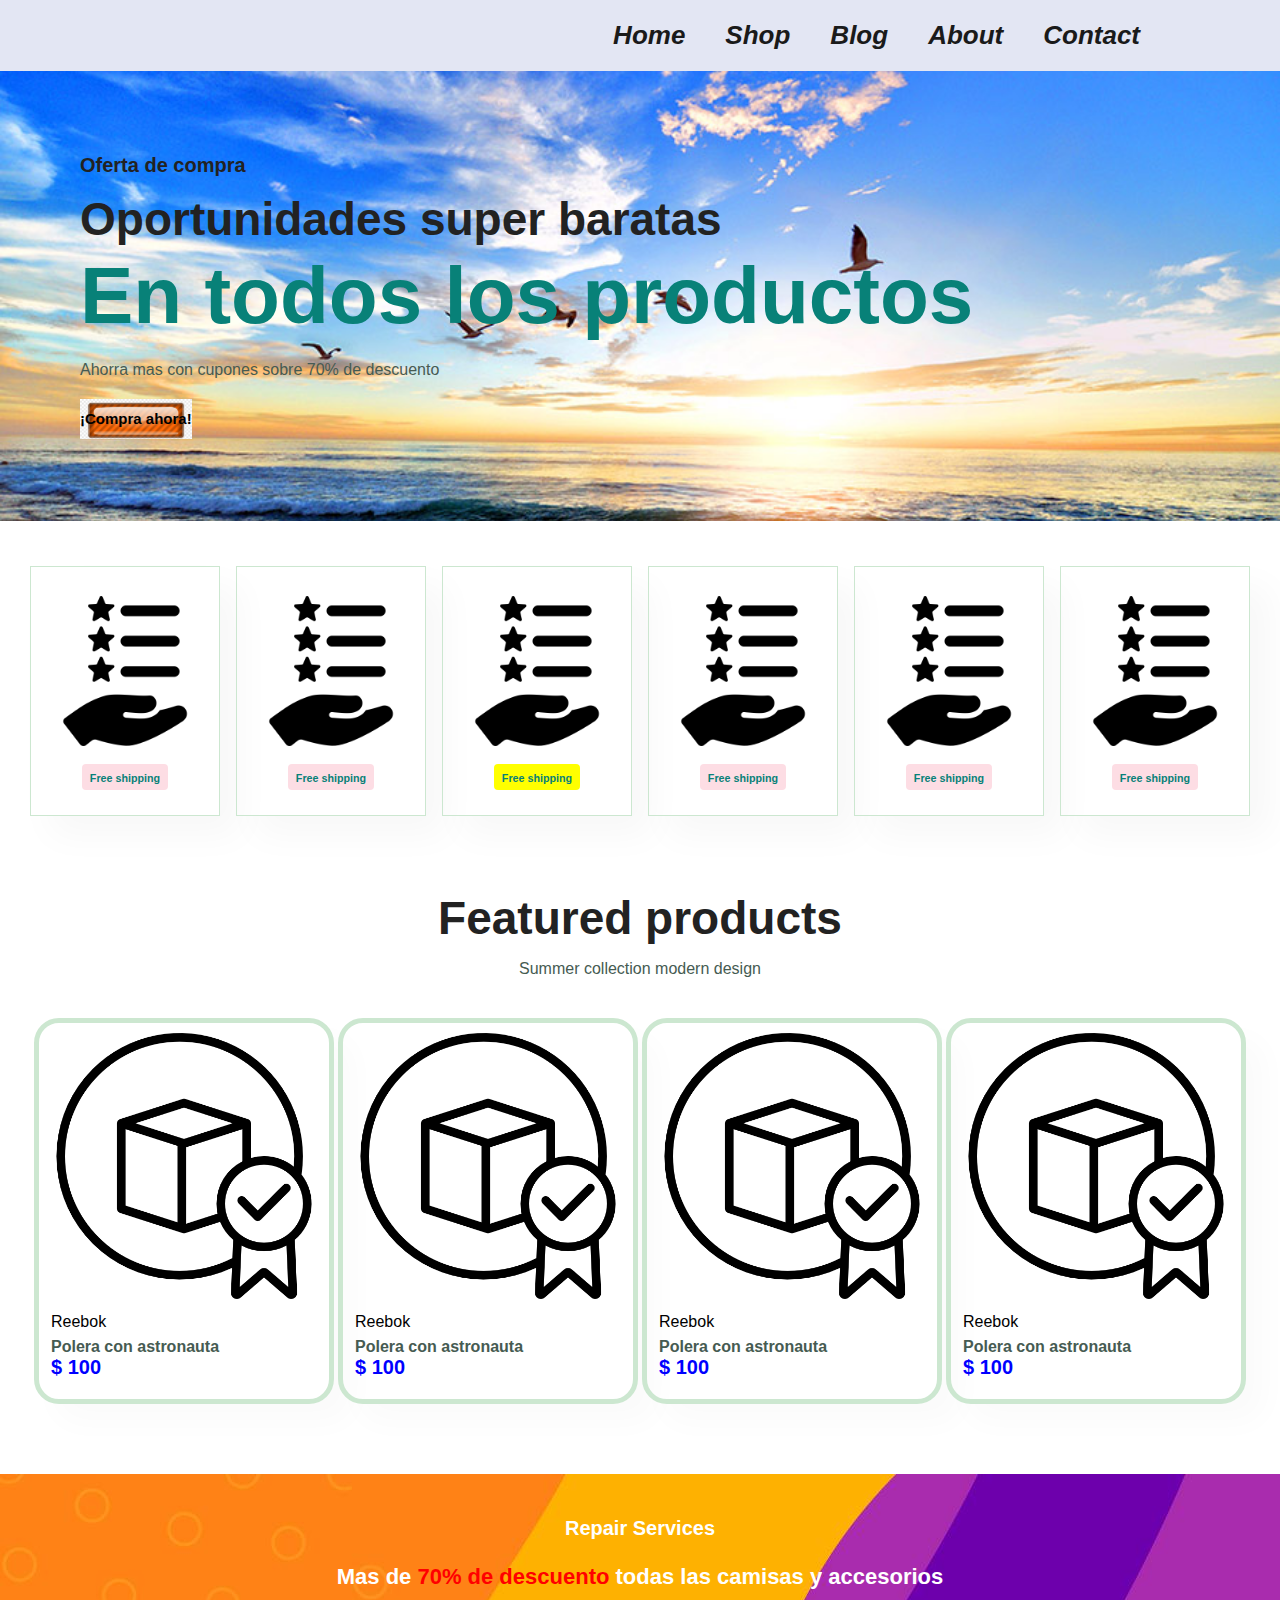
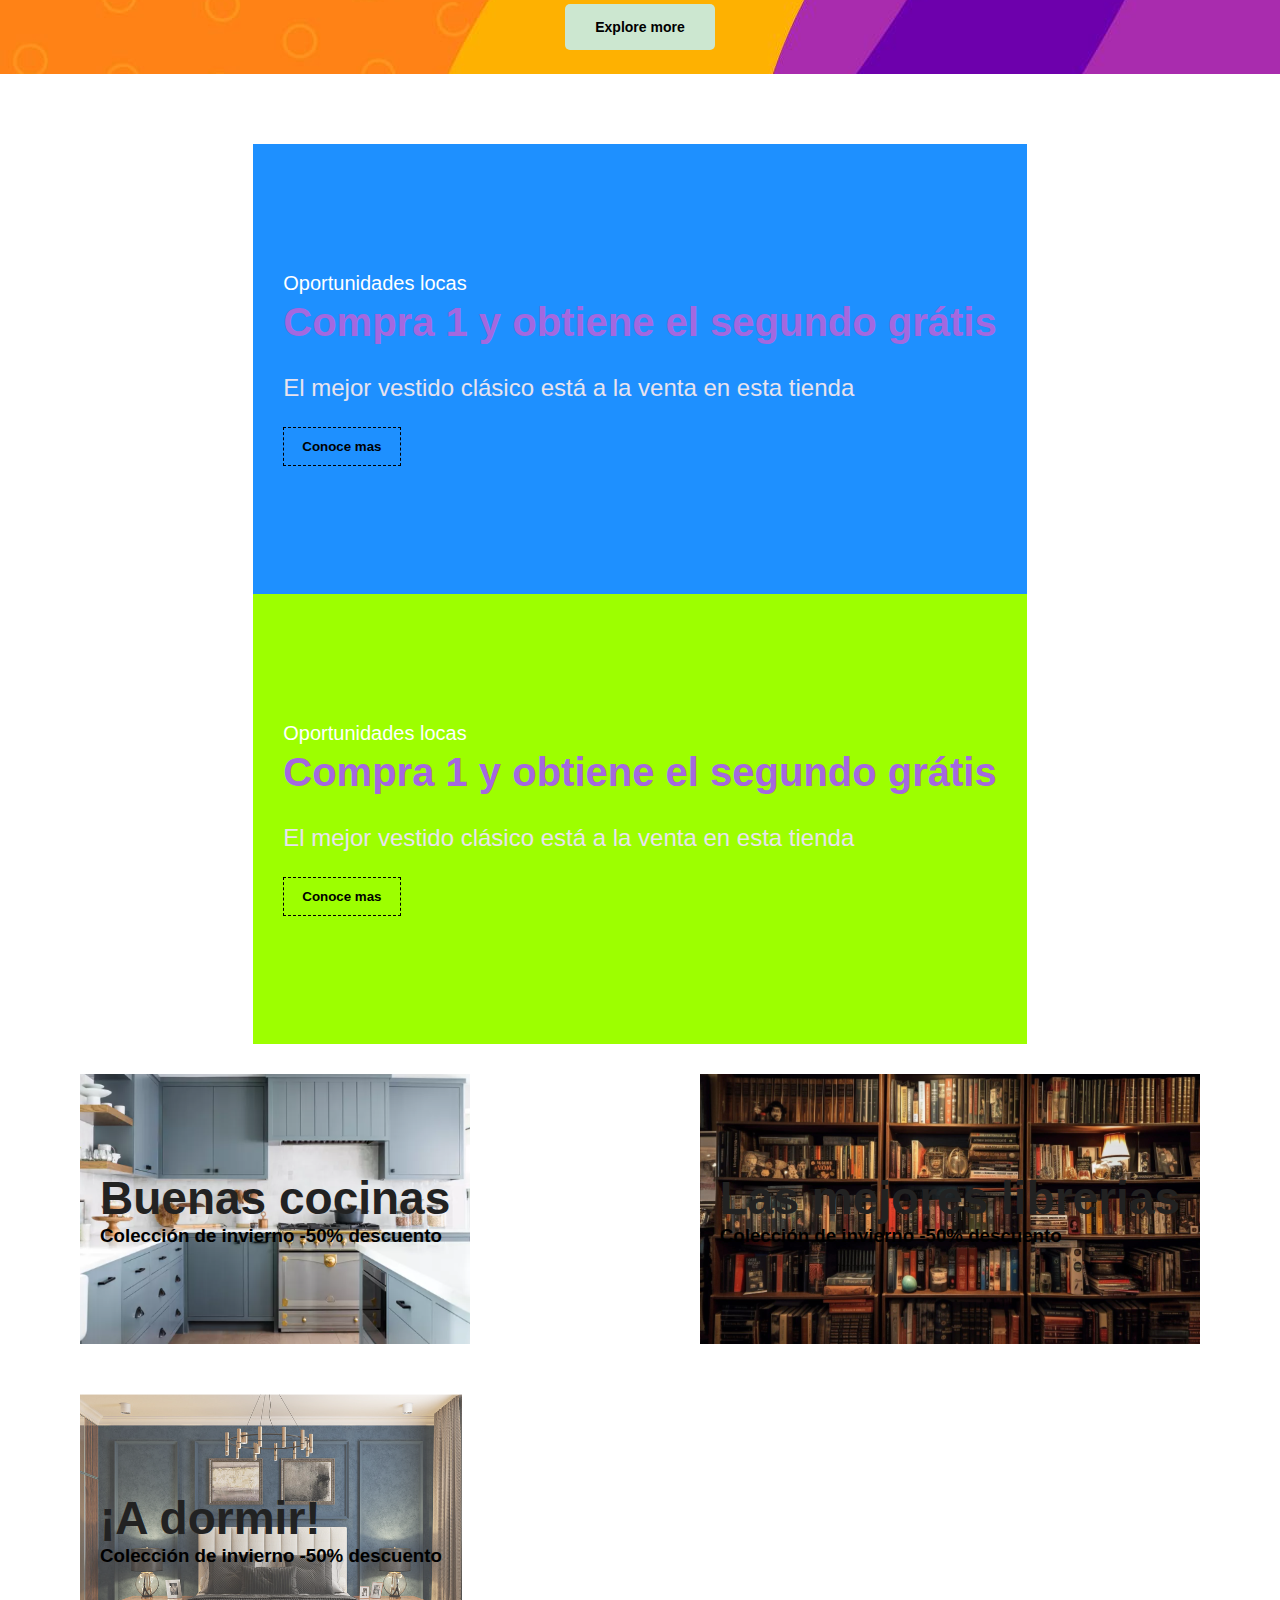
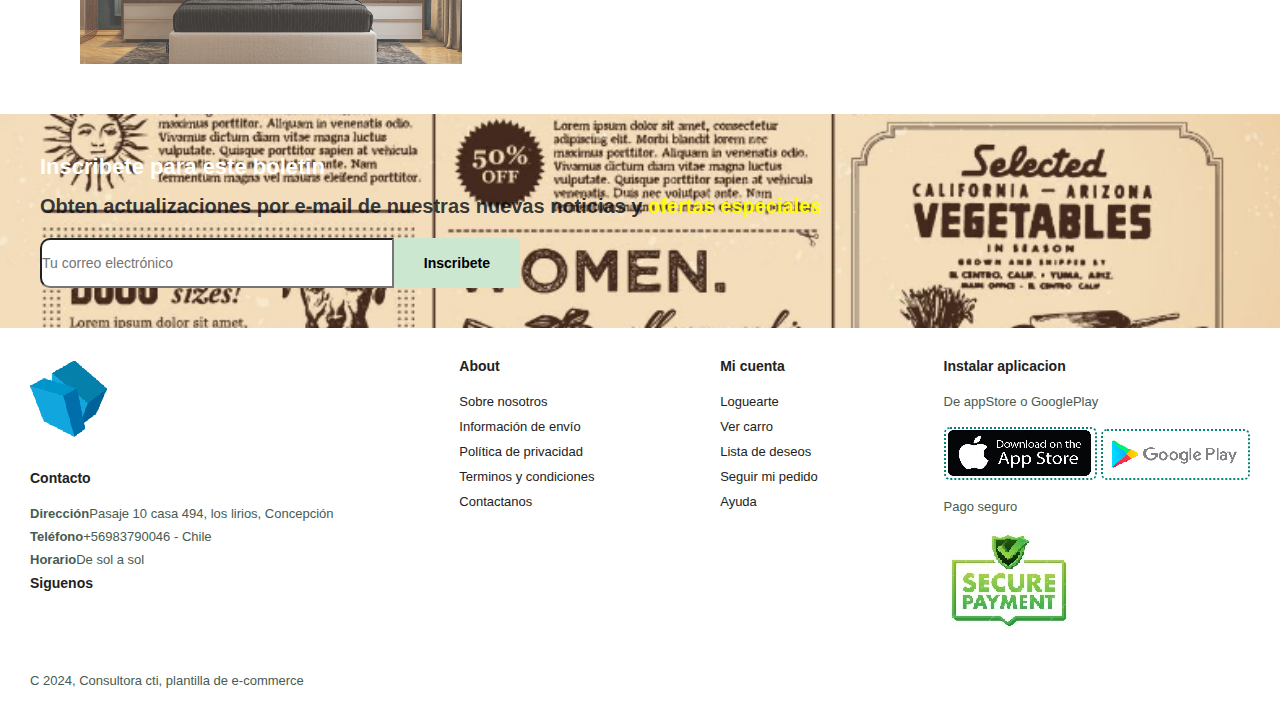
==== Main/index.html @ 602a6c57 "#Primer commit" ====
<!DOCTYPE html>
<html lang = "en">
    <head>
        <meta charset="UTF-8">
        <meta http-equiv="X-UA-Compatible" content="IE=edge">
        <meta name="viewport" content="width=device-width", initial-scale="1.0">
        <title>Tech2etc Ecommerce tutorial</title>
        <link rel="stylesheet" href="style.css"> 
        <script src="https://kit.fontawesome.com/ec8576f9c2.js"></script>
    </head>
    
    <body>
         <section id = "header">
            <a href="#"><img src="img/logoChico.png" class= "logo" alt=""</a>

            <div>
                <ul id = "navbar">
                    <li><a href="index.html">Home</a></li>
                    <li><a href="shop.html">Shop</a></li>
                    <li><a href="blog.html">Blog</a></li>
                    <li><a href="about.html">About</a></li>
                    <li><a href="contact.html">Contact</a></li>
                    <li><a href=""><i class="fa-solid fa-bag-shopping"></i></a></li>
                </ul>
            </div>



         </section>

         <section id = "hero">
            <h4>Oferta de compra</h4>
            <h2>Oportunidades super baratas</h2>
            <h1>En todos los productos</h1>
            <p>Ahorra mas con cupones sobre 70% de descuento</p>
            <button>¡Compra ahora!</button>
         </section>

        <section id="feature" class="section-p1">
            <div class="fe-box">
                <img src ="Img/feature.png">
                <h6>Free shipping</h6>
            </div>
            <div class="fe-box">
                <img src ="Img/feature.png">
                <h6>Free shipping</h6>
            </div>
            <div class="fe-box">
                <img src ="Img/feature.png">
                <h6>Free shipping</h6>
            </div>
            <div class="fe-box">
                <img src ="Img/feature.png">
                <h6>Free shipping</h6>
            </div>
            <div class="fe-box">
                <img src ="Img/feature.png">
                <h6>Free shipping</h6>
            </div>
            <div class="fe-box">
                <img src ="Img/feature.png">
                <h6>Free shipping</h6>
            </div>
        </section>

        <section id="product1" class="section-p1">
            <h2>Featured products</h2>
            <p>Summer collection modern design</p>
            <div class="product-container">
                <div class="pro">
                    <img src="Img/product.png" alt="">
                    <div class="des">
                        <span>Reebok</span>
                        <h5>Polera con astronauta</h5>
                        <div class="star">
                            <i class="fas fa-star"></i>
                            <i class="fas fa-star"></i>
                            <i class="fas fa-star"></i>
                        </div>
                        <h4>$ 100</h4>
                    </div>
                    <a href="#"><i class="fa-solid fa-droplet drop"></i></a>
                </div>
                <div class="pro">
                    <img src="Img/product.png" alt="">
                    <div class="des">
                        <span>Reebok</span>
                        <h5>Polera con astronauta</h5>
                        <div class="star">
                            <i class="fas fa-star"></i>
                            <i class="fas fa-star"></i>
                            <i class="fas fa-star"></i>
                        </div>
                        <h4>$ 100</h4>
                    </div>
                    <a href="#"><i class="fa-solid fa-droplet drop"></i></a>
                </div>
                <div class="pro">
                    <img src="Img/product.png" alt="">
                    <div class="des">
                        <span>Reebok</span>
                        <h5>Polera con astronauta</h5>
                        <div class="star">
                            <i class="fas fa-star"></i>
                            <i class="fas fa-star"></i>
                            <i class="fas fa-star"></i>
                        </div>
                        <h4>$ 100</h4>
                    </div>
                    <a href="#"><i class="fa-solid fa-droplet drop"></i></a>
                </div>
                <div class="pro">
                    <img src="Img/product.png" alt="">
                    <div class="des">
                        <span>Reebok</span>
                        <h5>Polera con astronauta</h5>
                        <div class="star">
                            <i class="fas fa-star"></i>
                            <i class="fas fa-star"></i>
                            <i class="fas fa-star"></i>
                        </div>
                        <h4>$ 100</h4>
                    </div>
                    <a href="#"><i class="fa-solid fa-droplet drop"></i></a>
                </div>
            </div>
        </section>

        <section id = "banner" class="section-m1">
            <h4>Repair Services</h4>
            <h2>Mas de <span>70% de descuento</span> todas las camisas y accesorios</h2>
            <button class="normal">Explore more</button>
        </section>

        <section id="sm-banner" class="section-p1">
            <div class="banner-box">
                <h4>Oportunidades locas</h4>
                <h2>Compra 1 y obtiene el segundo grátis</h2>
                <span>El mejor vestido clásico está a la venta en esta tienda</span>
                <button class="white">Conoce mas</button>
            </div>
            <div class="banner-box banner-box-2">
                <h4>Oportunidades locas</h4>
                <h2>Compra 1 y obtiene el segundo grátis</h2>
                <span>El mejor vestido clásico está a la venta en esta tienda</span>
                <button class="white">Conoce mas</button>
            </div>
        </section>

        <section id = "banner3">
            <div class="banner-box kitchen">
                <h2>Buenas cocinas</h2>
                <h3>Colección de invierno -50% descuento</h3>
            </div>
            <div class="banner-box library">
                <h2>Las mejores librerias</h2>
                <h3>Colección de invierno -50% descuento</h3>
            </div>
            <div class="banner-box bedroom">
                <h2>¡A dormir!</h2>
                <h3>Colección de invierno -50% descuento</h3>
            </div>
        </section>

        <section id="newsletter">
            <div class="newsText">
                <h4>Inscribete para este boletin</h4>
                <p>Obten actualizaciones por e-mail de nuestras nuevas noticias y <span> ofertas especiales</span></p>
            </div>
            <div class="form">
                <input type="text" placeholder="Tu correo electrónico">
                <button class="normal">Inscribete</button> 
            </div>
        </section>

        <footer class="section-p1">
            <div class="col">
                <img class="logo" src="Img/logoChico.png" alt="">
                <h4>Contacto</h4>
                <p><strong>Dirección</strong>Pasaje 10 casa 494, los lirios, Concepción</p>
                <p><strong>Teléfono</strong>+56983790046 - Chile</p>
                <p><strong>Horario</strong>De sol a sol</p>
                <div class="follow">
                    <h4>Siguenos</h4>
                    <div class="icon">
                        <i class="fab fa-facebook-f"></i>
                        <i class="fab fa-twitter"></i>
                        <i class="fab fa-pinterest-p"></i>
                        <i class="fab fa-youtube"></i>
                    </div>
                </div>
            </div>
            <div class="col">
                <h4>About</h4>
                <a href="#">Sobre nosotros</a>
                <a href="#">Información de envío</a>
                <a href="#">Política de privacidad</a>
                <a href="#">Terminos y condiciones</a>
                <a href="#">Contactanos</a>
            </div>
            <div class="col">
                <h4>Mi cuenta</h4>
                <a href="#">Loguearte</a>
                <a href="#">Ver carro</a>
                <a href="#">Lista de deseos</a>
                <a href="#">Seguir mi pedido</a>
                <a href="#">Ayuda</a>
            </div>
            <div class="col install">
                <h4>Instalar aplicacion</h4>
                <p>De appStore o GooglePlay</p>
                <div class="row">
                    <img src="Img/appStore.PNG" alt ="">
                    <img src="Img/LogoPlay.PNG" alt ="">
                </div>
                <p>Pago seguro</p>
                <img src="Img/pagoSeguro.jpg" alt ="">
            </div>

            <div class="copyright">
                <p>C 2024, Consultora cti, plantilla de e-commerce</p>
            </div>

        </footer>

        <script src="script.js"></script>
    </body>

</html>
</html>
---- Main/style.css ----
@import url('https://fonts.googleapis.com/css2?family=League+Spartan:wght@100..900&display=swap');
*{
    margin: 0;
    padding: 0;
    box-sizing: border-box;
    font-family: 'Spartan', sans-serif;
}

h1 {
    font-size: 80px;
    line-height: 100px;
    color: #222;
}
h2 {
    font-size: 46px;
    line-height: 54px;
    color: #222;
}
h4 {
    font-size: 20px;
    color: #222;
}

p{
    font-size: 16px;
    color: #465b52;
    margin: 15px 0 20px 0;
}

.section-p1 
{
    padding: 30px;
}

.section-m1
{
    margin: 40px 0;
}

body
{
    width: 100%;
}

#header
{
    display: flex;
    align-items: center;
    justify-content: space-between;
    padding: 20px 80px;
    background: #e3e6f3;
    box-shadow: 0, 5px, 15px, rgba(0, 0, 0, 0.06);
    z-index: 999;
    position: sticky;
    top: 0;
    left: 0;
}

#navbar
{
    display: flex;
    align-items: center;
    justify-content: center;
}

#navbar li
{
    list-style: none;
    padding: 0 20px;
    position: relative;
}

#navbar li a
{
    text-decoration: none;
    font-size: 26px;
    font-style: italic;
    font-weight: 600;
    color: #1a1a1a;
    transition: 3 ease;
}

#navbar li a:hover,
#navbar li a.active
{
    color: #088178;
}

#navbar li a.active::after,
#navbar li a:hover::after
{
    content: "";
    width: 70%;
    height: 2px;
    background:#088178;
    position: absolute;
    bottom: -4px;
    left: 20px;
}

/* Home page */
#hero{
    background-image: url("Img/paisaje.jpg");
    height: 50vh;
    width: 100%;
    background-size: cover;
    background-position: top 25% right 0;
    padding: 0 80px;
    display: flex;
    flex-direction: column;
    align-items: flex-start;
    justify-content: center;
}

#hero h4
{
    padding-bottom: 15px;
}

#hero h1
{
    color:#088178;
}

#hero button
{
    width: 160;
    background-image: url("Img/button.png");
    background-color: transparent;
    color: #000000;
    border: 0;
    width:250px;
    height: 40px;
    display:inline-block;
    width: auto !important; 
    background-repeat: no-repeat;
    background-size: 100%;
    cursor: pointer;
    font-weight: 700;
    font-size: 15px;
}

#feature
{
    display: flex;
    align-items: center;
    justify-content: space-between;
    flex-wrap: wrap;
}

#feature .fe-box
{
    width: 190px;
    text-align: center;
    padding: 25px 15px;
    box-shadow: 20px 20px 34px rgba(0, 0, 0, 0.03);
    border: 1px solid #cce7d0;
    margin: 15px 0;
}

#feature .fe-box:hover
{
    box-shadow: 10px 10px 25px rgba(70, 62, 221, 10);
}

#feature .fe-box img
{
    width: 100%;
    margin-bottom: 10px;
}

#feature .fe-box h6
{
    display: inline-block;
    padding: 9px 8px 6px 8px;
    line-height: 1;
    border-radius: 4px;
    color: #088178;
    background-color: #fddde4;
    vertical-align: middle;
}

#feature .fe-box:nth-child(3) h6
{
    background-color: yellow;
}

#product1
{
    text-align: center;
}

#product1 .pro
{
    width: 300px;
    min-width: 250px;
    padding: 10px 12px;
    border:  5px solid #cce7d0;
    border-radius: 25px;
    cursor: pointer;
    box-shadow: 20px 20px 30px rgba(0, 0, 0, 0.02);
    transition: 1s ease;
}

#product1 .pro:hover
{
    box-shadow: 20px 20px 30px rgba(0, 0, 0, 0.6);
}

#product1 .pro img
{
    width: 100%;
    border-radius:  20px;
}

#product1 .product-container
{
    display: flex;
    align-items: center;
    justify-content: space-evenly;
    flex-wrap: wrap;
    padding-top: 20px;
}

#product1 .pro .des
{
    text-align: start;
    padding: 10px 0;
}

#product1 .pro .des h5
{
    padding-top: 7px;
    color: #465b52;
    font-size: 16px;
}

#product1 .pro .des i
{
    padding-top: 10px;
    padding-bottom: 10px;
    color: #dd0b0b;
    font-size: 12px;
}

#product1 .pro .des h4
{
    color: blue;
}

#banner
{
    display: flex;
    flex-direction:column;
    justify-content: center;
    align-items: center;
    text-align: center;
    background-color: red;
    background-image: url("Img/bannerBackground.jpg");
    height: 200px;
    width: 100%;
}
#banner button:hover
{
    background: #088178;
    color: #fddde4;
}

#banner h4
{
    color: white;
    padding: 20px 10px 10px 10px;
    font-size: 20px;
}

#banner h2 span
{
    color: red;
}

button.normal 
{
    font-size: 14px;
    font-weight: 600;
    padding: 15px 30px;
    color: #000000;
    background-color: #cce7d0;
    border-radius: 5px;
    cursor: pointer;
    border: 5px;
    border-color: #222;
    outline:#1a1a1a;
    transition: 0.1s;
}

#sm-banner {
    display: flex;
    justify-content: space-evenly;
    flex-wrap: wrap;
}

#sm-banner .banner-box
{
    display: flex;
    flex-direction: column;
    justify-content: center;
    align-items: flex-start;
    background-color: dodgerblue;
    min-width: 700px;
    height: 50vh;
    background-size: cover;
    background-position: center;
    padding: 30px;
}

#sm-banner .banner-box-2
{
    background-color: rgb(157, 255, 0);
}

#sm-banner h4
{
    color: white;
    font-size: 20px;
    font-weight: 300;
}

#sm-banner h2
{
    color: rgb(164, 104, 223);
    font-size: 40px;
    font-weight: 800;
}
#sm-banner span
{
    color: rgb(232, 227, 238);
    font-size: 24px;
    font-weight: 500;
    padding: 25px 25px 25px 0;
}

button.white
{
    font-size: 13 px;
    font-weight: 600;
    padding: 11px 18px;
    color: #000000;
    background-color: transparent;
    cursor: pointer;
    border: 1px dashed #fff;
    border-color: #000000;
    outline: none;
    transition: 0.2s;
}

#sm-banner .banner-box:hover button
{
    background: #088178;
    border-style: solid;
}

#banner3
{
    display: flex;
    justify-content: space-between;
    flex-wrap:  wrap;
    padding: 0 80px;
}

#banner3 .banner-box
{
    display: flex;
    flex-direction: column;
    justify-content: center;
    align-items: flex-start;
    min-width: 30%;
    height: 30vh;
    background-size:  cover;
    background-position: center;
    padding: 20px;
    margin-bottom: 50px;
}

#banner3 .kitchen
{
    background-image: url("Img/kitchen.PNG") ;
}

#banner3 .bedroom
{
    background-image: url("Img/bedroom.PNG") ;
}

#banner3 .library
{
    background-image: url("Img/library.jpg") ;
}

#banner h2
{
    color: #fff;
    font-weight: 90px;
    font-size: 22px;
}

#banner h3
{
    padding-top: 30px;
    color: #ec544e;
    font-weight: 880px;
    font-size: 15px;
}

#newsletter {
    display: flex;
    justify-content: space-between;
    flex-wrap: wrap;
    align-items: center;
    padding: 40px;
    background-image: url("Img/newspaper.PNG");
    background-repeat: no-repeat;
    background-position:30%;
    background-size: cover;
    background-color: #041e42;
}

#newsletter h4
{
    font-size:  22px;
    font-weight: 700;
    color: #fff;
}

#newsletter p
{
    font-size:  20px;
    font-weight: 600;
    color: #030a14ce;
}

#newsletter span
{
    color: yellow;
}

#newsletter input{
    height: 3.125rem;
    padding: 0, 1.25em;
    font-size: 14px;
    width: 100%;
    border: 1 px solid transparent;
    border-radius: 10px;
    outline: none;
    border-top-right-radius: 0;
    border-bottom-right-radius: 0;
}
#newsletter .form
{
    display: flex;
    width: 40%;
    border-top-left-radius: 0;
    border-bottom-left-radius: 0;
} 

footer
{
     display: flex;
     flex-wrap: wrap;
     justify-content: space-between;
}

footer .col
{
     display: flex;
     flex-direction: column;
     align-items: flex-start;
     margin-bottom: 20px;
}

footer .logo
{
    margin-bottom: 30px;
}

footer h4
{
    font-size: 14px;
    padding-bottom: 20px;
}

footer p
{
    font-size: 13px;
    margin: 0 0 8px 0;
}

footer a
{
    font-size: 13px;
    text-decoration: none;
    color: #222;
    margin-bottom: 10px;
}

footer .follow i
{
    color: #465b52;
    padding-right: 4px;
    cursor: pointer;
} 

footer .install .row img
{
    border: 2px dotted #088178;
    border-radius: 6px;
}

footer .install img
{
    margin: 10px 0 15px 0;
}

footer .follow i:hover,
footer a:hover 
{
    color: #088178;
}

footer .copyright
{
    width: 100%;
}

 
/* Shop page */
#page-header
{
    background-image: url(Img/supermarket.jpg);
    flex-wrap: wrap;
    height: 40vh;
    width: 100%;
    background-size: cover;
    display: flex;
    justify-content: center;
    text-align: center;
    flex-direction: column;
    padding: 14px;
}

#page-header h2,
#page-header p
{
    color: #cce7d0;
}

#pagination
{
    text-align: center;
}

#pagination a
{
    text-decoration: none;
    background-color: #088178;
    padding: 15px 20px;
    border-radius: 4px;
    color: #cce7d0;
    font-weight: 600;
}

#pagination a i
{
    font-size: 16px;
    font-weight: 600;
}

/* single product*/
#prodetails .single-pro-image
{
    width: 40%;
    margin-right: 50px;
}

.small-img-group
{
    display: flex;
    justify-content: space-between;
}
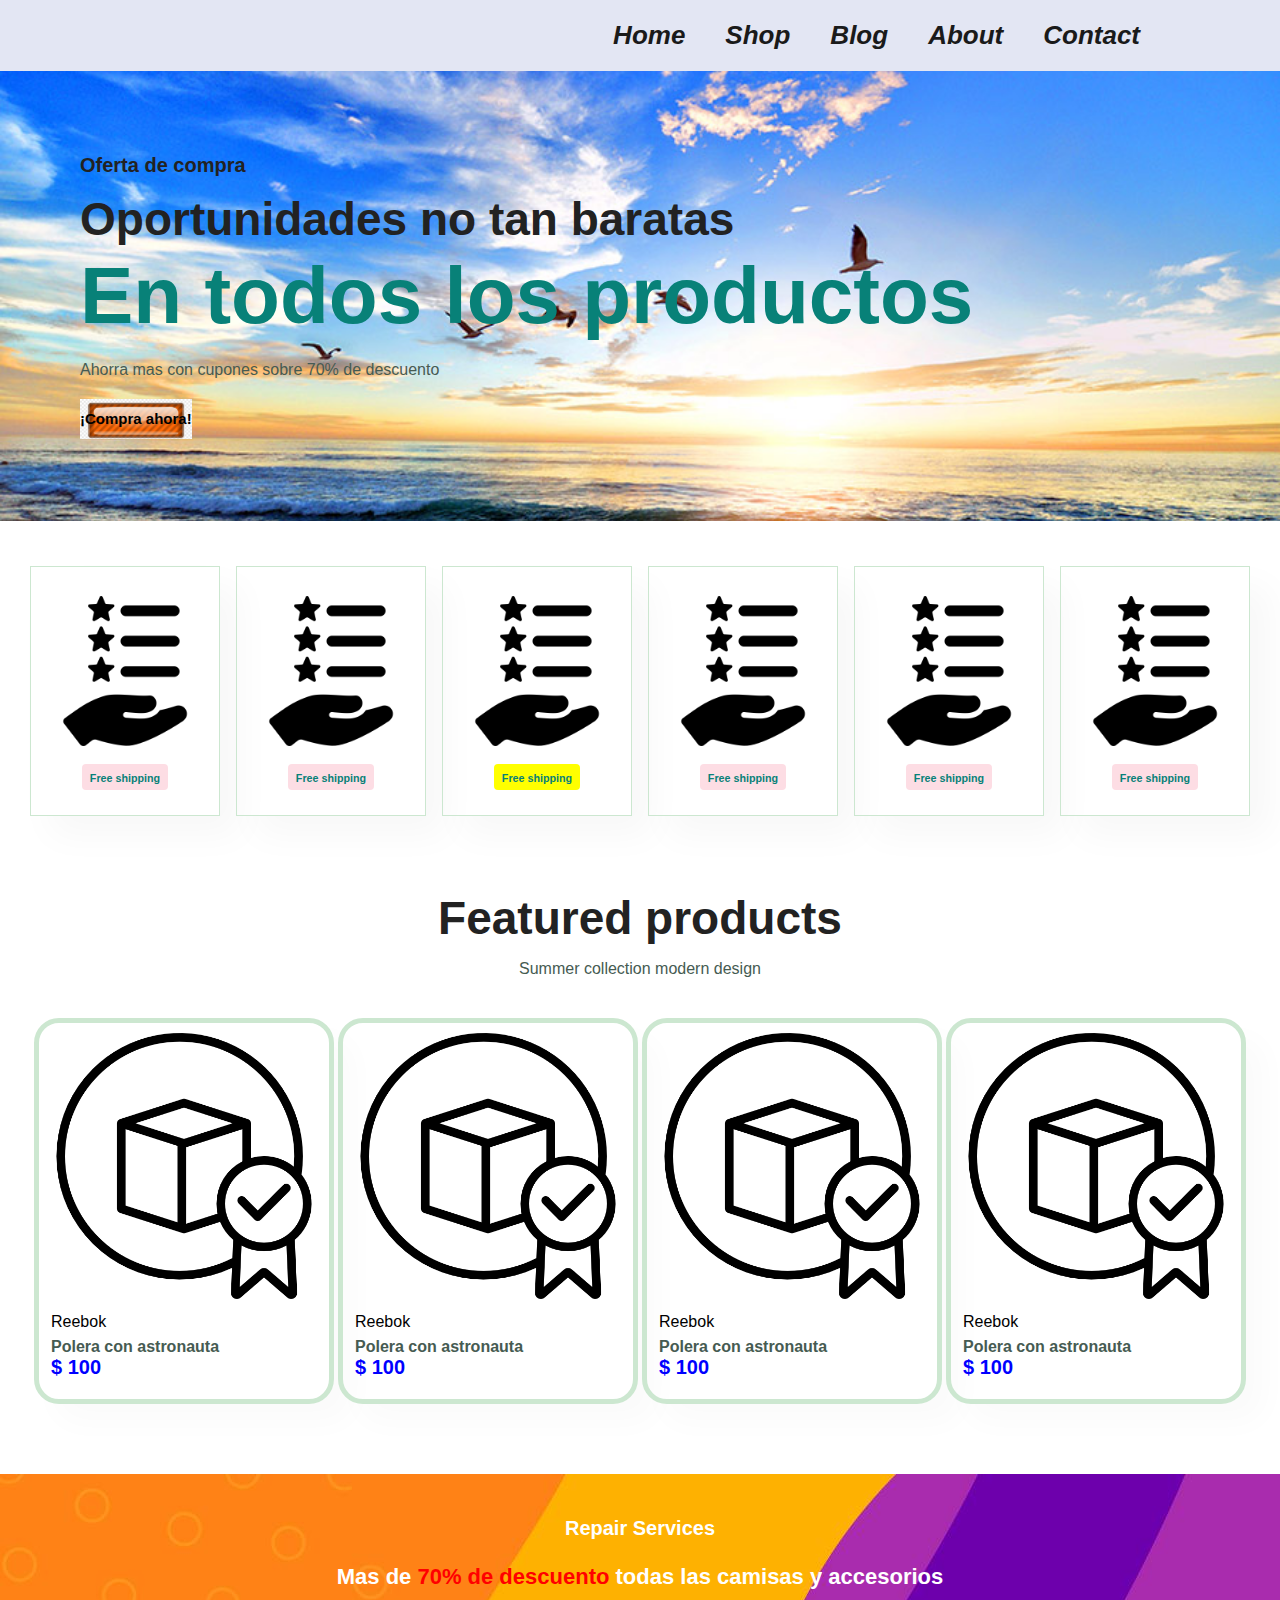
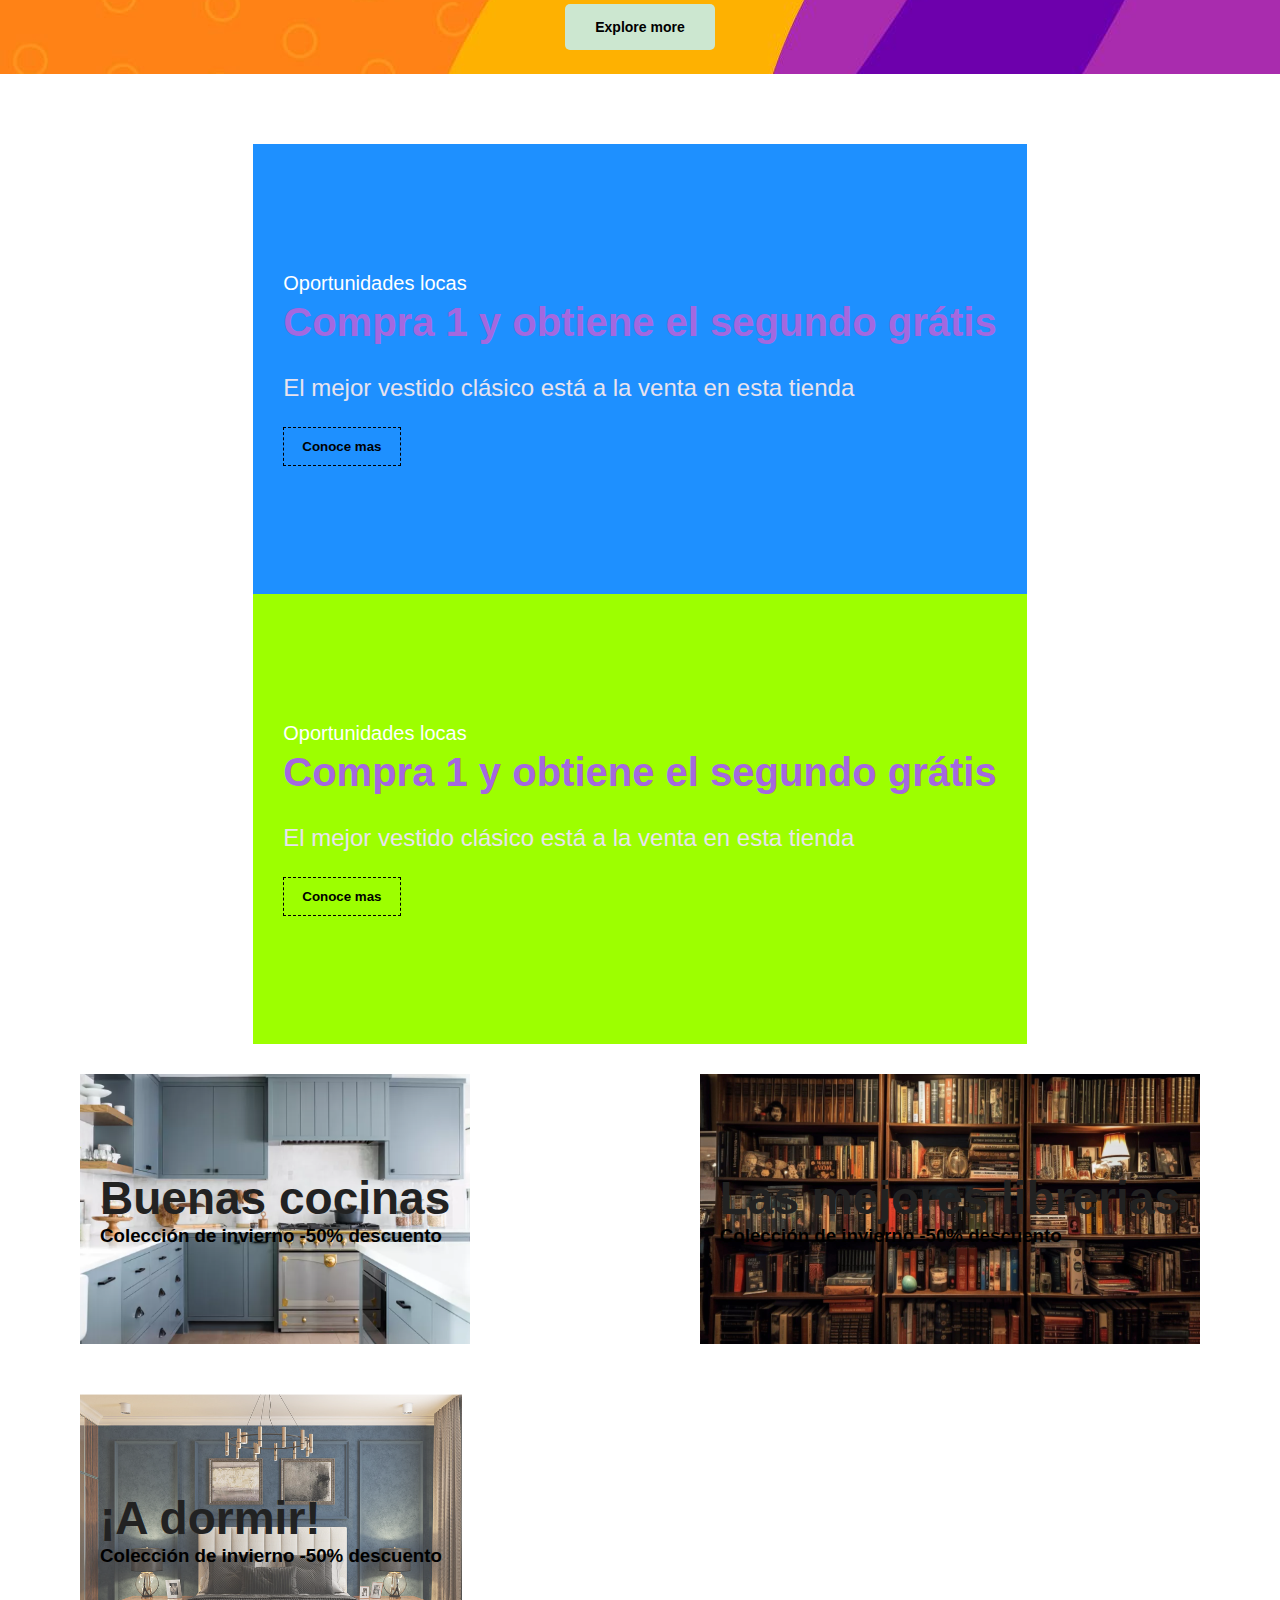
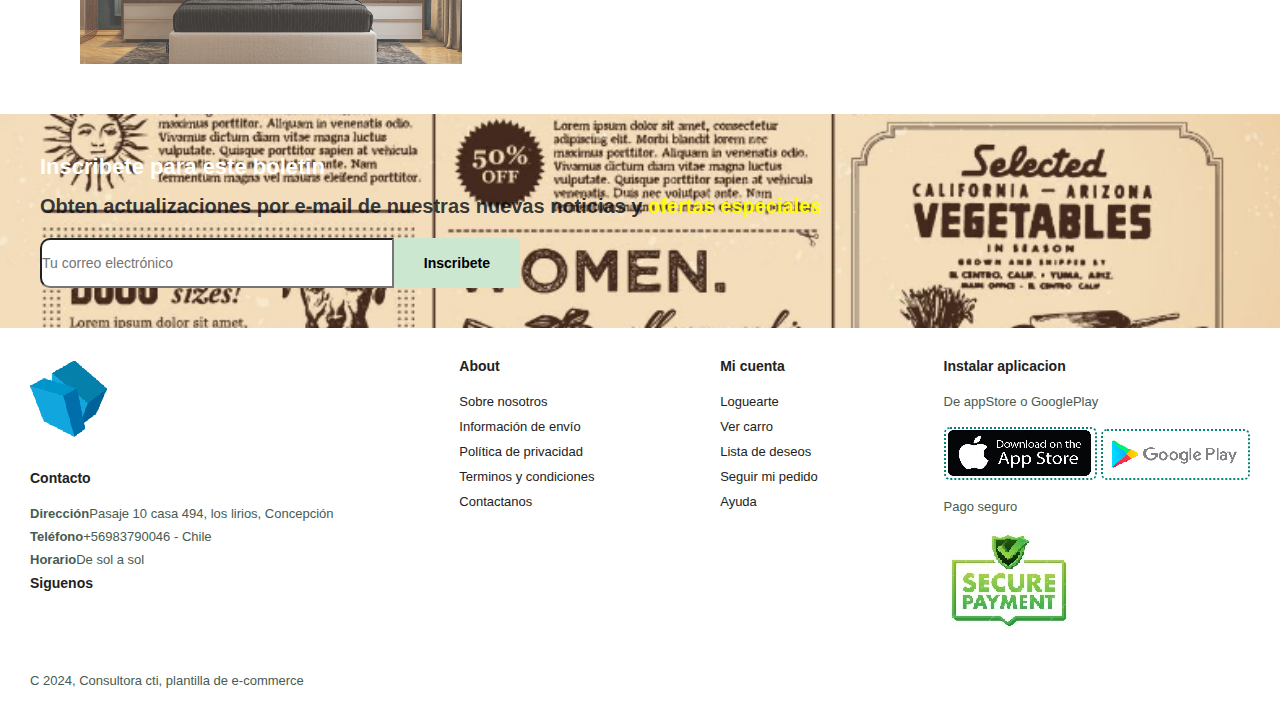
==== commit 1cad210c: "#Cambio texto en Index" ====
--- a/Main/index.html
+++ b/Main/index.html
@@ -30,7 +30,7 @@
 
          <section id = "hero">
             <h4>Oferta de compra</h4>
-            <h2>Oportunidades super baratas</h2>
+            <h2>Oportunidades no tan baratas</h2>
             <h1>En todos los productos</h1>
             <p>Ahorra mas con cupones sobre 70% de descuento</p>
             <button>¡Compra ahora!</button>
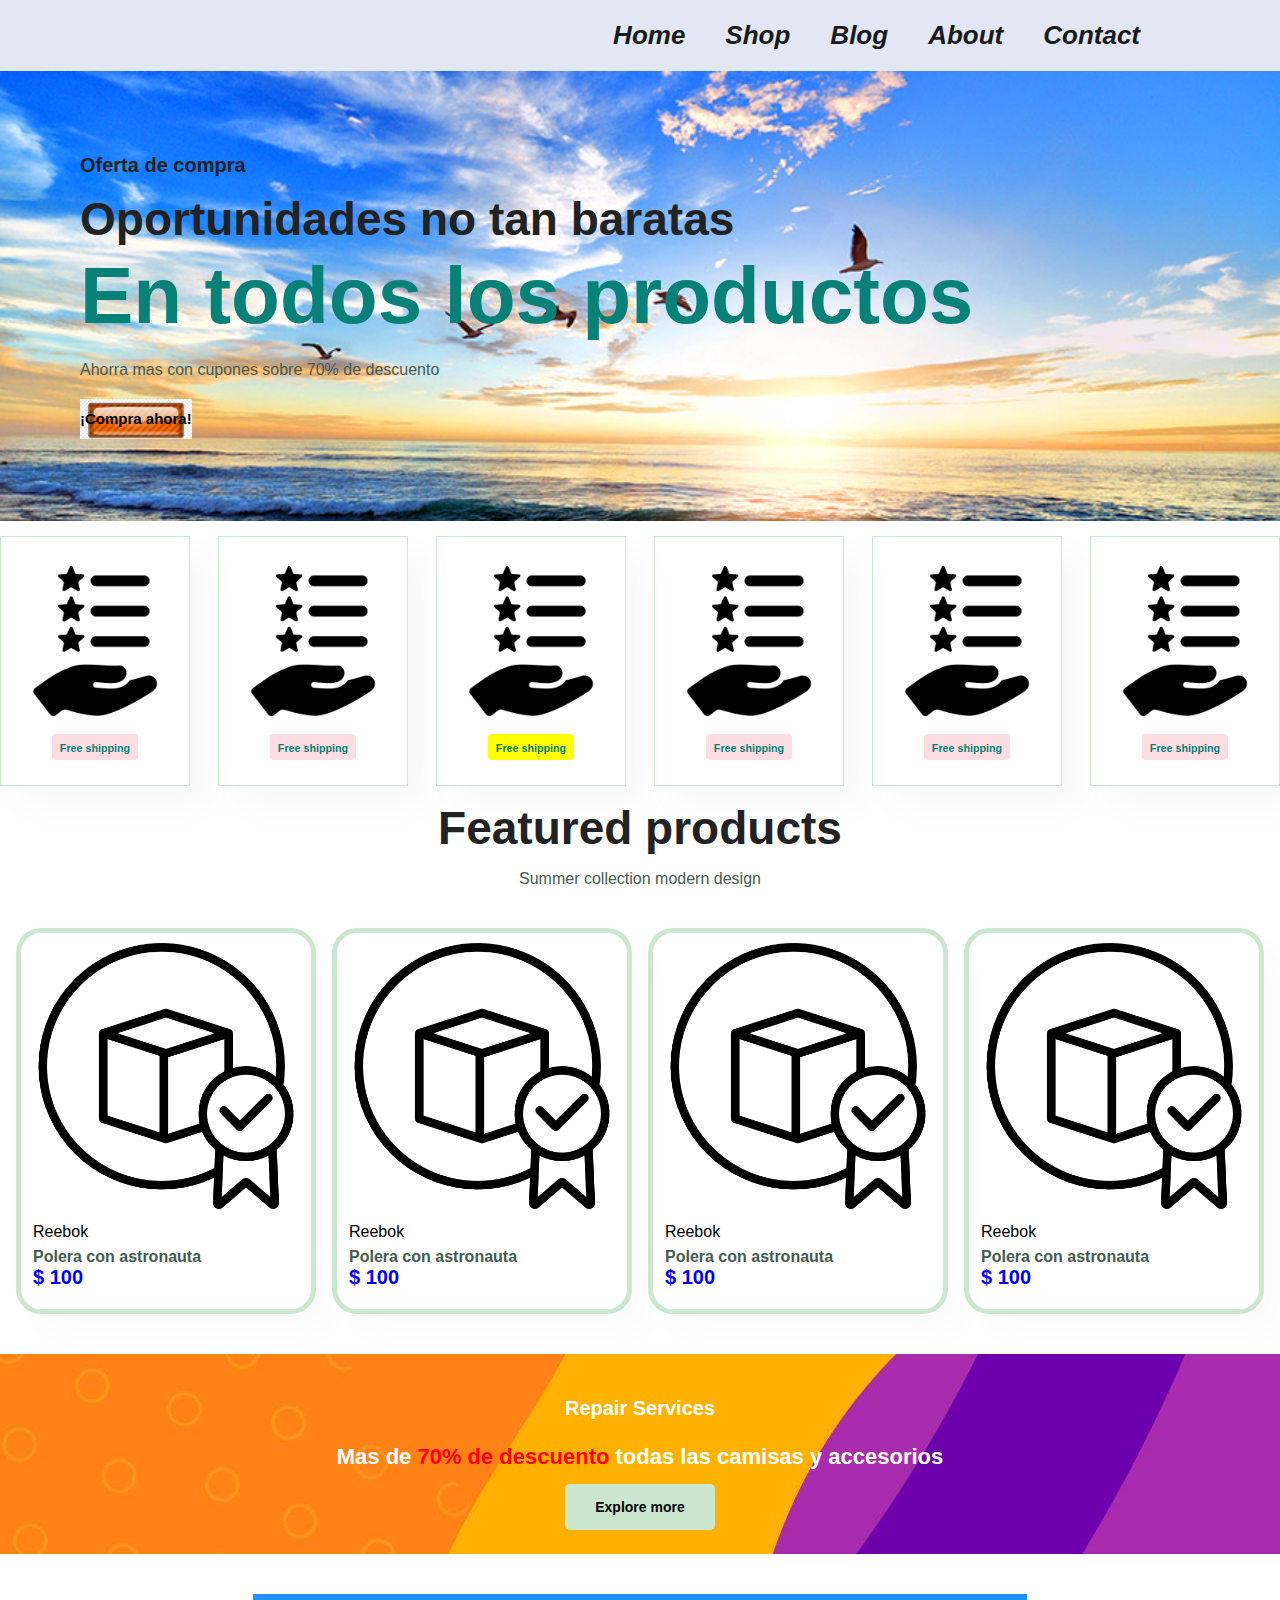
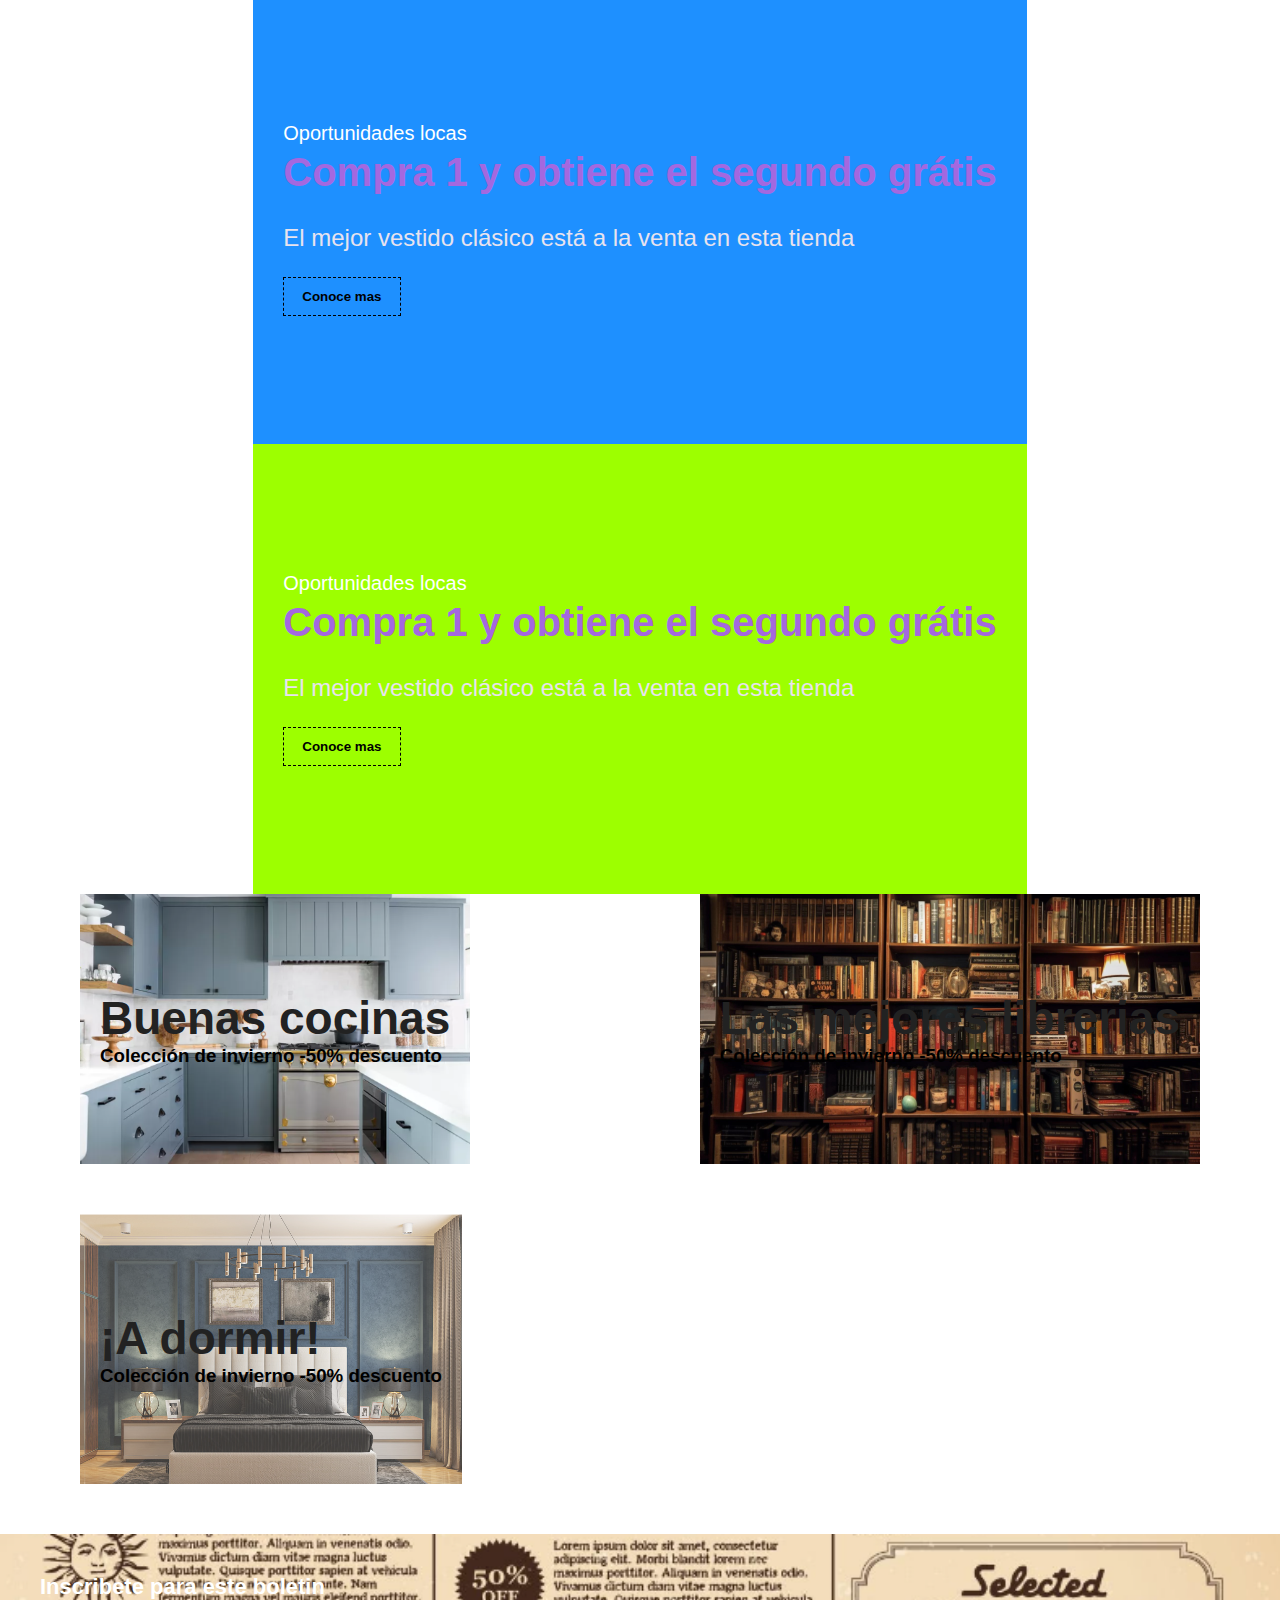
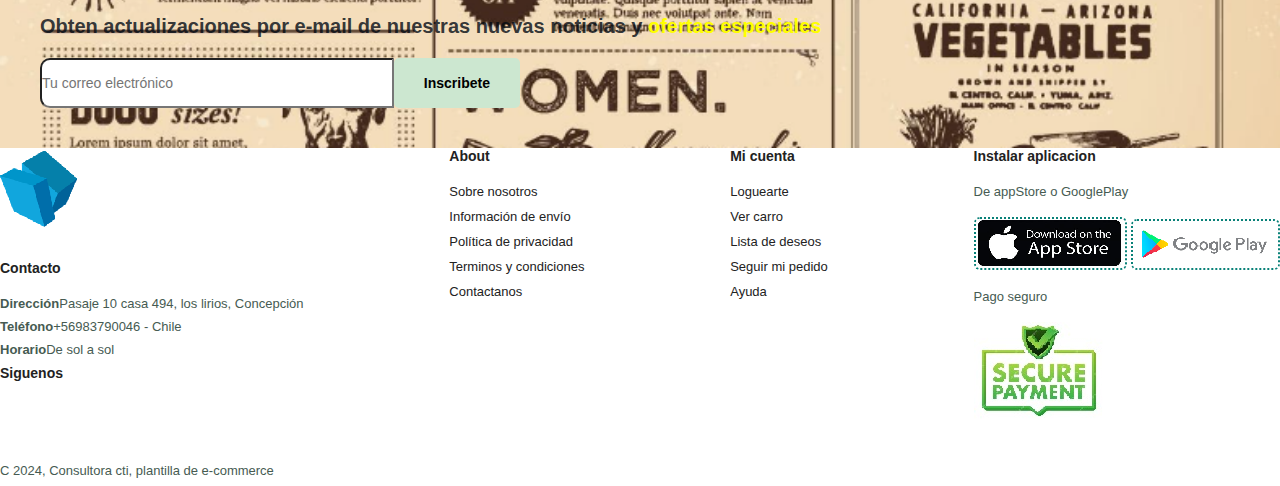
==== commit 449de454: "#Completing and making responsive the navbar" ====
--- a/Main/index.html
+++ b/Main/index.html
@@ -20,12 +20,14 @@
                     <li><a href="blog.html">Blog</a></li>
                     <li><a href="about.html">About</a></li>
                     <li><a href="contact.html">Contact</a></li>
-                    <li><a href=""><i class="fa-solid fa-bag-shopping"></i></a></li>
+                    <li id="lg-bag"><a href=""><i class="fa-solid fa-bag-shopping"></i></a></li>
+                    <a href="#" id="close"><i class="far fa-times"></i></a>
                 </ul>
             </div>
-
-
-
+            <div id="mobile">
+                <a href=""><i class="fa-solid fa-bag-shopping"></i></a>
+                <i id="bar" class="fas fa-outdent"></i>
+            </div> 
          </section>
 
          <section id = "hero">
--- a/Main/style.css
+++ b/Main/style.css
@@ -29,7 +29,8 @@
 
 .section-p1 
 {
-    padding: 30px;
+    padding: 0px;
+    width: 100%;
 }
 
 .section-m1
@@ -97,6 +98,13 @@
     bottom: -4px;
     left: 20px;
 }
+
+#mobile 
+{
+    display:  none;
+    align-items: center;
+}
+
 
 /* Home page */
 #hero{
@@ -575,6 +583,50 @@
 }
 
 /* single product*/
+
+#prodetails
+{
+    display:flex;
+    margin-top: 20px;
+}
+
+#prodetails .single-pro-details
+{
+    width: 50%;
+    padding-top: 20px;
+}
+
+#prodetails .single-pro-details h4
+{
+    padding: 40px 0 20px 0;
+}
+
+#prodetails .single-pro-details h2
+{
+    font-size: 26px;
+}
+
+#prodetails .single-pro-details select
+{
+    display: block;
+    padding: 15px 10px;
+    margin-bottom: 10px;
+}
+
+#prodetails .single-pro-details input
+{
+    width: 50px;
+    height: 47px;
+    padding-left: 10px;
+    font-size: 16px;
+    margin-right: 10px;
+}
+
+#prodetails .single-pro-details span
+{
+    line-height: 25px;
+}
+
 #prodetails .single-pro-image
 {
     width: 40%;
@@ -585,4 +637,162 @@
 {
     display: flex;
     justify-content: space-between;
+}
+
+.small-img-col
+{
+    flex-basis: 24%;
+    cursor: pointer;
+}
+
+/* Blog page */
+#page-header.blog-header
+{
+    background-image: url("Img/bannerBackground.jpg")
+}
+
+#blog
+{
+    padding:  100px 20px 0 20px;
+}
+
+#blog .blog-box
+{
+    display: flex;
+    align-items: center;
+    width: 100%;
+    position: relative;
+    padding-bottom: 90px;
+}
+
+#blog .blog-img
+{
+    width: 100%;
+    margin-right: 40px;
+}
+
+#blog .blog-details
+{
+    width: 100%;
+}
+
+#blog img
+{
+    width: 100%;
+    height: 500px;
+    object-fit: cover;
+}
+
+#blog .blog-details a
+{
+    text-decoration: none;
+    font-size: 21px;
+    color: #000;
+    font-weight: 700;
+    position: relative;
+    transition: 0.5s;
+}
+
+#blog .blog-details a:hover
+{
+    color: #088178;
+}
+
+#blog .blog-details a::after
+{
+    content: "";
+    width: 50px;
+    height: 20px;
+    background-color: #000;
+    position: absolute;
+    top: 4px;
+    right: -60px;
+    transition: 0.5s;
+}
+
+#blog .blog-details a:hover::after
+{
+    background-color: #465b52;
+}
+
+#blog .blog-box h1
+{
+    position: absolute;
+    top: -60px;
+    left: 0;
+    font-size: 70px;
+    font-weight: 700;
+    color: #c9cbce;
+    z-index: -2;
+
+}
+
+#blog .blog-box {
+    display: flex;
+    flex-direction: column;
+    align-items: flex-start;
+}
+
+#close
+{
+    display: none;
+}
+
+/*Start media query*/
+@media (max-width: 799px)
+{
+    #navbar 
+    {
+        display: flex;
+        flex-direction: column;
+        align-items: flex-start;
+        justify-content: flex-start;
+        position:fixed;
+        top: 0;
+        right: -300px;
+        height: 100vh;
+        width: 300px;
+        background-color: #e3e6f3;
+        box-shadow: 0 40px 60px rgba(0, 0, 0, 0.1);
+        padding: 80px 0 0 10px;
+        transition: 0.3s;
+    }
+
+    #navbar.active
+    {
+        right: 0px;
+    }
+
+    #navbar li
+    {
+        margin-bottom: 25px;
+    }
+
+    #mobile 
+    {
+        display:  flex;
+        align-items: center;
+    }
+
+    #mobile i
+    {
+        color: #1a1a1a;
+        font-size: 24px;
+        padding-left: 20px;
+    }
+
+    #close
+    {
+        display:initial;
+        position: absolute;
+        top: 30px;
+        left:30px;
+        color: #222;
+        font-size: 24px;
+    }
+    #lg-bag
+    {
+        display: none;
+    }
+
 }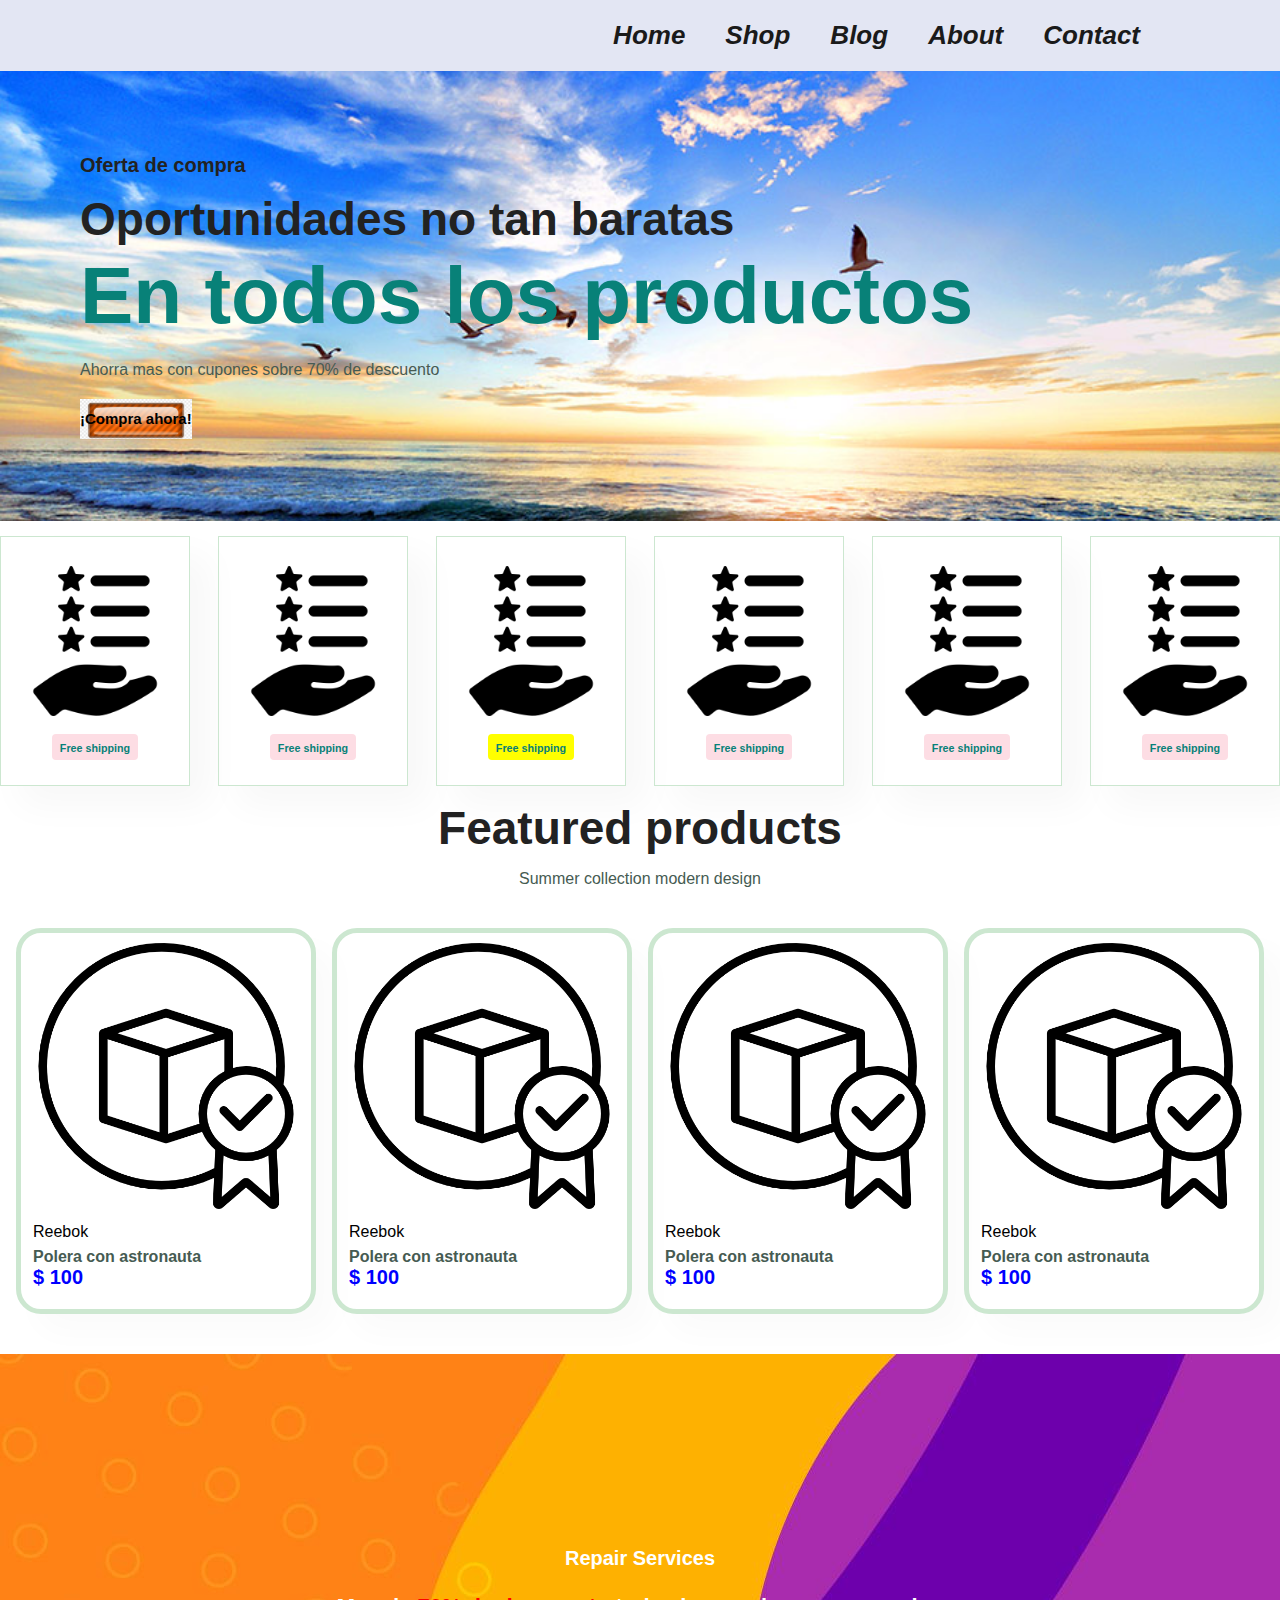
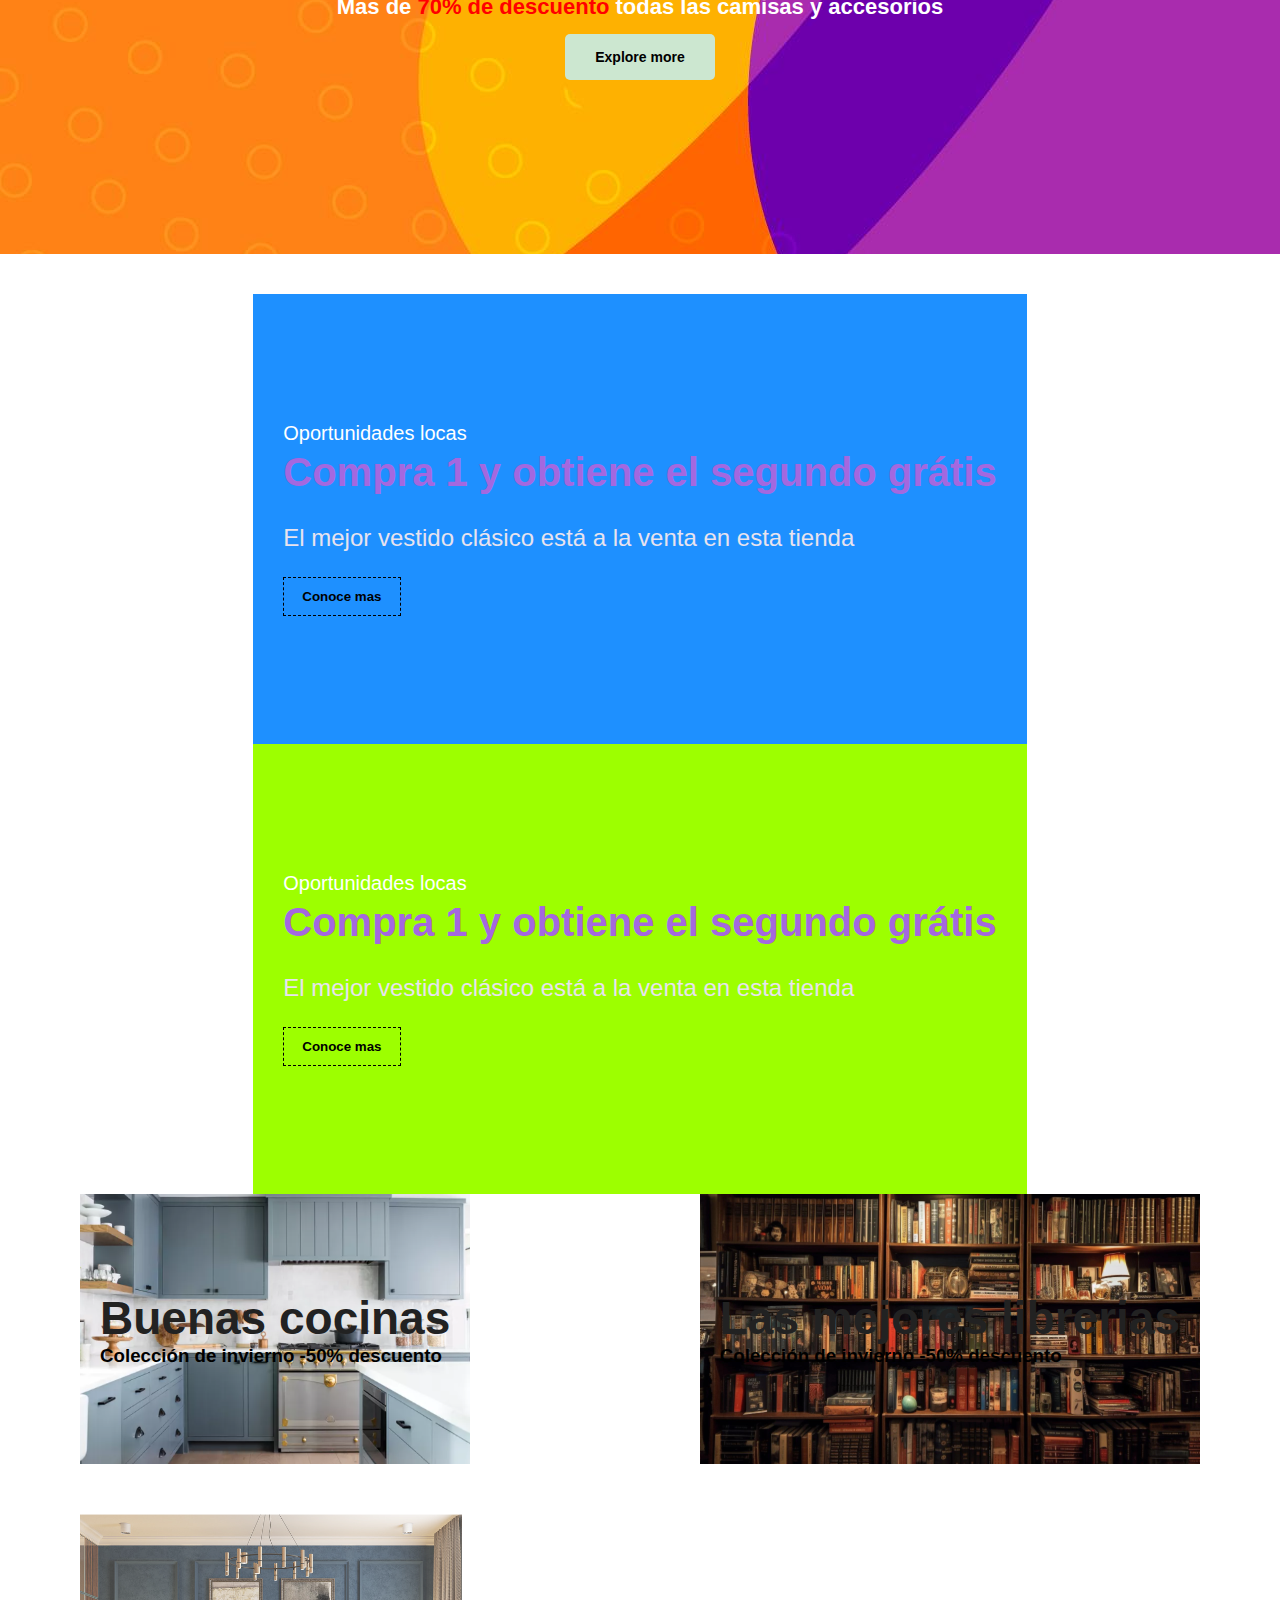
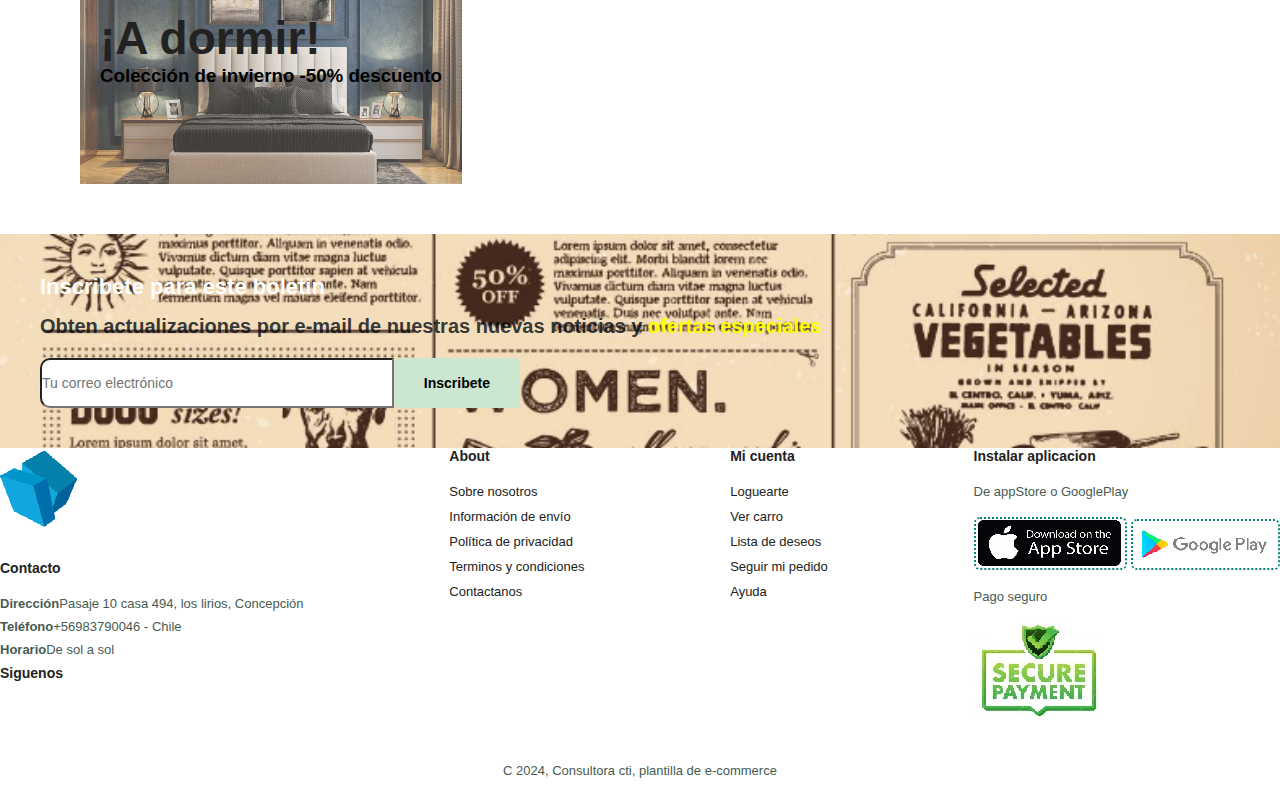
==== commit 9b37f62b: "#Responsiveness in main" ====
--- a/Main/index.html
+++ b/Main/index.html
@@ -170,7 +170,7 @@
                 <p>Obten actualizaciones por e-mail de nuestras nuevas noticias y <span> ofertas especiales</span></p>
             </div>
             <div class="form">
-                <input type="text" placeholder="Tu correo electrónico">
+                <input type="text" placeholder="Tu correo electrónico" id="lajkfnalk">
                 <button class="normal">Inscribete</button> 
             </div>
         </section>
--- a/Main/style.css
+++ b/Main/style.css
@@ -265,7 +265,7 @@
     text-align: center;
     background-color: red;
     background-image: url("Img/bannerBackground.jpg");
-    height: 200px;
+    height: 500px;
     width: 100%;
 }
 #banner button:hover
@@ -537,6 +537,7 @@
 footer .copyright
 {
     width: 100%;
+    text-align: center;
 }
 
  
@@ -741,6 +742,11 @@
 /*Start media query*/
 @media (max-width: 799px)
 {
+    .section-p1
+    {
+        padding: 40px 40px;
+    }
+
     #navbar 
     {
         display: flex;
@@ -795,4 +801,136 @@
         display: none;
     }
 
+    #hero 
+    {
+        height: 70vh;
+        padding: 0 80px;
+        background-position: top 30% right 30%;
+    }
+    
+    #feature
+    {
+        justify-content: center;
+    }
+
+    #feature .fe-box
+    {
+        margin: 15px 15px;
+    }
+
+    #product .product-container
+    {
+        justify-content: center;
+    }
+
+    #product1 .pro
+    {
+        margin: 15px;
+    }
+
+    #banner 
+    {
+        height: 20vh;
+    }
+
+    #sm-banner .banner-box
+    {
+        min-width: 100%;
+        height: 30vh;
+    }
+
+    #banner3
+    {
+        padding: 0 40px;
+    }
+
+    #banner3 .banner-box
+    {
+        width: 28%;
+    }
+
+    #newsletter .form
+    {
+        width: 90%;
+    }
+
+    @media (max-width: 477px)
+    {
+        .section-p1
+        {
+            padding: 20px;
+
+        }
+
+        #header
+        {
+            padding: 10px 30px;
+        }
+
+        #h1
+        {
+            font-size: 38px;
+        }
+
+        #h2
+        {
+            font-size: 32px;
+        }
+
+        #hero
+        {
+            padding: 0 20px;
+            background-position: 55%;
+        }
+
+        #feature
+        {
+            justify-content: space-between;
+        }
+
+
+        #feature .fe-box
+        {
+            width: 155px;
+            margin: 0 0 15px 0;
+        }
+        #product1 .pro
+        {
+            width: 100%;
+        }
+
+        #banner 
+        {
+            height: 40vh;
+        }
+
+        #sm-banner .banner-box
+        {
+            height: 40vh;
+        }
+        #sm-banner .banner-box2
+        {
+            margin-top: 20px;
+        }
+
+        #banner3
+        {
+            padding: 0 20px;
+        }
+
+        #banner3 .banner-box
+        {
+            width: 100%;
+        }
+
+        #newsletter .form
+        {
+            width: 100%;
+        }
+
+        footer .copyright
+        {
+            text-align: start;
+        }
+    }
 }